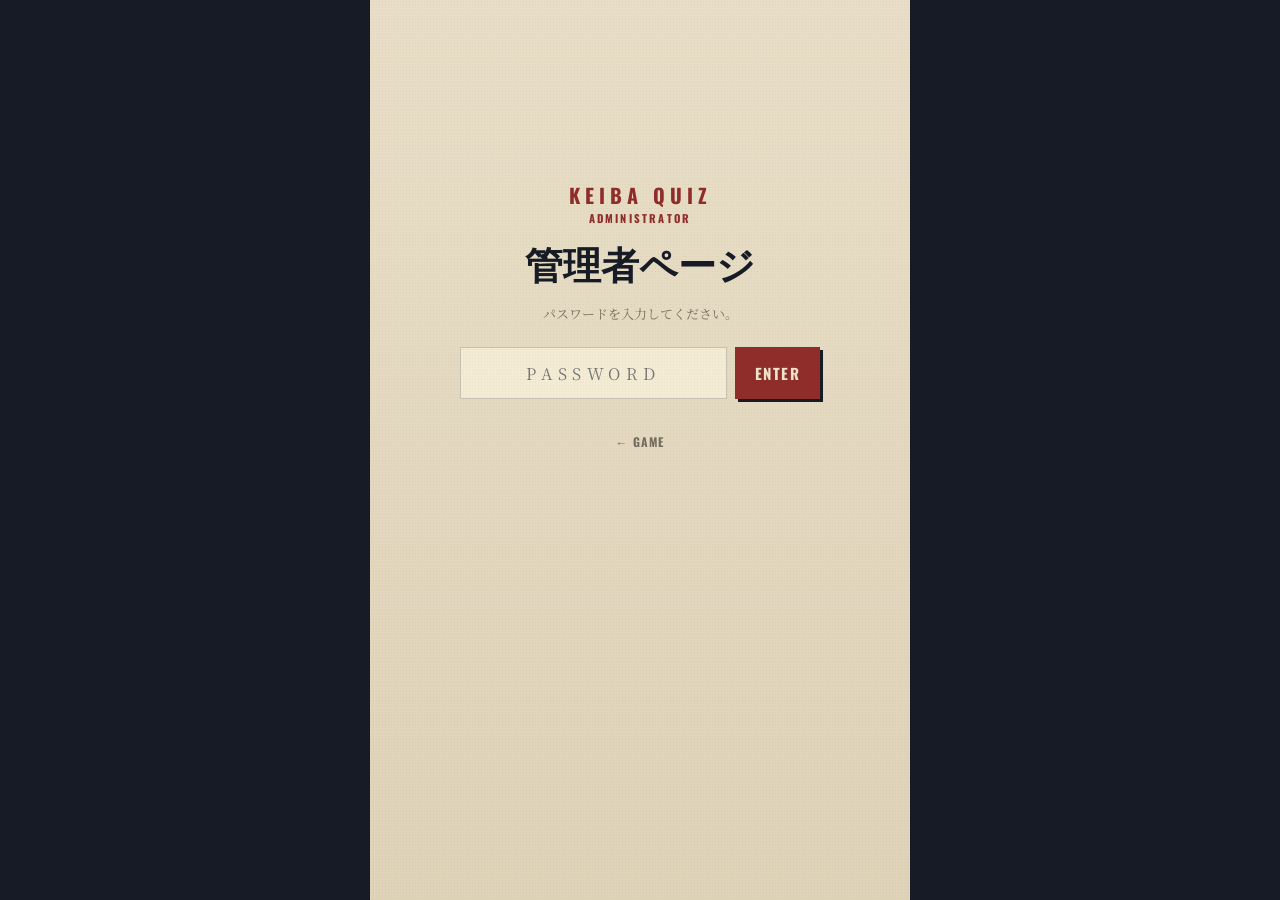
==== admin.html @ 686c4172 "Add files via upload" ====
<!doctype html>
<html lang="ja">
<head>
<meta charset="utf-8">
<meta name="viewport" content="width=device-width,initial-scale=1,viewport-fit=cover">
<meta name="theme-color" content="#171b25">
<link rel="icon" href="icon.svg" type="image/svg+xml">
<link rel="stylesheet" href="admin.css">
<title>KEIBA QUIZ — ADMIN</title>
</head>
<body>
<main class="admin-app">
<section id="login-view" class="admin-screen active">
  <div class="admin-brand">KEIBA QUIZ</div>
  <div class="admin-kicker">ADMINISTRATOR</div>
  <h1>管理者ページ</h1>
  <p class="admin-note">パスワードを入力してください。</p>
  <form id="login-form" class="login-form">
    <input id="admin-password" type="password" inputmode="numeric" autocomplete="off"
      maxlength="4" placeholder="PASSWORD" aria-label="管理者パスワード">
    <button class="admin-primary" type="submit">ENTER</button>
  </form>
  <div id="login-error" class="login-error" hidden>パスワードが違います。</div>
  <a href="index.html" class="back-link">← GAME</a>
</section>

<section id="admin-view" class="admin-screen">
  <header class="admin-header">
    <div>
      <div class="admin-kicker">ADMINISTRATOR</div>
      <h1>DATABASE</h1>
    </div>
    <button id="logout-btn" class="small-btn">LOGOUT</button>
  </header>

  <div id="db-summary" class="db-summary"></div>

  <nav class="tabs">
    <button class="tab active" data-tab="normal">通常問題</button>
    <button class="tab" data-tab="final">FINAL問題</button>
  </nav>

  <div class="toolbar">
    <input id="search-input" type="search" placeholder="検索：問題文・馬名・レース名など">
    <select id="year-filter" hidden>
      <option value="">全年度</option>
    </select>
  </div>

  <div id="normal-list" class="data-list"></div>
  <div id="final-list" class="data-list" hidden></div>
</section>
</main>
<script src="admin.js"></script>
</body>
</html>
---- admin.css ----
@import url('https://fonts.googleapis.com/css2?family=Oswald:wght@500;600;700&family=Noto+Serif+JP:wght@600;700;900&display=swap');
:root{
  --ink:#171b25;--navy:#202736;--red:#8f2d2a;--ochre:#b38a43;
  --cream:#eee4cc;--paper:#e5d9bd;--muted:#756d5d;--line:rgba(23,27,37,.2)
}
*{box-sizing:border-box}
html,body{margin:0;background:var(--ink);color:var(--ink);font-family:"Noto Serif JP",serif}
body:before{content:"";position:fixed;inset:0;pointer-events:none;opacity:.13;background-image:radial-gradient(rgba(20,15,8,.32) .55px,transparent .55px);background-size:3px 3px}
button,input,select{font:inherit}
button{cursor:pointer}
.admin-app{max-width:1100px;min-height:100svh;margin:auto}
.admin-screen{
  min-height:100svh;padding:30px 22px 50px;
  background:linear-gradient(rgba(239,228,204,.97),rgba(229,217,189,.97));
  display:none
}
.admin-screen.active{display:block}
#login-view{max-width:540px;margin:auto;text-align:center;padding-top:20vh}
.admin-brand{font:700 20px Oswald,sans-serif;letter-spacing:.25em;color:var(--red)}
.admin-kicker{font:700 11px Oswald,sans-serif;letter-spacing:.2em;color:var(--red)}
#login-view h1{font:900 38px Oswald,sans-serif;margin:8px 0 12px}
.admin-note{font-size:13px;color:var(--muted);margin:0 0 24px}
.login-form{display:flex;gap:8px;max-width:360px;margin:auto}
#admin-password{flex:1;min-width:0;height:52px;border:1px solid var(--line);background:#f4ebd5;padding:0 14px;letter-spacing:.35em;text-align:center}
.admin-primary,.small-btn{
  border:0;background:var(--red);color:var(--cream);font:700 15px Oswald,sans-serif;letter-spacing:.1em;
  box-shadow:3px 3px 0 var(--ink);padding:0 20px
}
.admin-primary{height:52px}
.login-error{color:var(--red);font:700 12px Oswald,sans-serif;letter-spacing:.08em;margin-top:14px}
.back-link{display:inline-block;margin-top:34px;color:var(--muted);text-decoration:none;font:700 12px Oswald,sans-serif;letter-spacing:.1em}

.admin-header{display:flex;justify-content:space-between;align-items:flex-end;border-bottom:3px solid var(--navy);padding-bottom:14px}
.admin-header h1{font:900 38px Oswald,sans-serif;letter-spacing:.04em;margin:3px 0 0}
.small-btn{height:40px;padding:0 15px;font-size:12px}

.db-summary{display:grid;grid-template-columns:repeat(3,1fr);gap:8px;margin:16px 0}
.summary-card{background:var(--navy);color:var(--cream);padding:11px 12px}
.summary-card b{display:block;font:700 25px Oswald,sans-serif}
.summary-card span{font:700 10px Oswald,sans-serif;letter-spacing:.08em;opacity:.8}

.tabs{display:flex;border-bottom:2px solid var(--navy);margin-top:8px}
.tab{border:0;background:transparent;padding:11px 14px;color:var(--muted);font:700 14px Oswald,sans-serif;letter-spacing:.08em}
.tab.active{color:var(--red);box-shadow:inset 0 -3px 0 var(--red)}

.toolbar{display:flex;gap:8px;margin:14px 0}
#search-input,#year-filter{height:44px;border:1px solid var(--line);background:#f4ebd5;padding:0 11px}
#search-input{flex:1;min-width:0}
#year-filter{width:130px}

.data-list{display:grid;gap:10px}
.data-card{background:rgba(244,235,213,.9);border:1px solid var(--line);padding:14px}
.card-head{display:flex;justify-content:space-between;gap:10px;align-items:flex-start}
.card-id{font:700 11px Oswald,sans-serif;letter-spacing:.08em;color:var(--red)}
.card-meta{font:700 10px Oswald,sans-serif;color:var(--muted);letter-spacing:.04em;text-align:right}
.card-question{font-size:16px;line-height:1.5;font-weight:900;margin:8px 0 10px}
.choice-grid{display:grid;grid-template-columns:1fr 1fr;gap:6px}
.choice-item{padding:8px 9px;background:var(--paper);font-size:13px;line-height:1.35}
.choice-item.answer{background:var(--ochre);font-weight:900}
.answer-tag{font:700 9px Oswald,sans-serif;letter-spacing:.08em;color:var(--red);margin-top:8px}
.fact-status{display:inline-block;padding:4px 6px;background:rgba(143,45,42,.1);font:700 9px Oswald,sans-serif;letter-spacing:.05em;color:var(--red);margin-top:8px}

.final-card{display:grid;grid-template-columns:90px 1fr;gap:12px}
.final-date{font:700 12px Oswald,sans-serif;color:var(--muted)}
.final-race-name{font:900 17px "Noto Serif JP",serif;margin:2px 0 8px}
.finish-grid{display:grid;grid-template-columns:repeat(2,1fr);gap:6px}
.finish-item{background:var(--paper);padding:7px 8px;font-size:12px}
.finish-item b{font:700 9px Oswald,sans-serif;color:var(--red);display:block;margin-bottom:2px}
.verification-row{display:flex;flex-wrap:wrap;gap:5px;margin-top:8px}
.verification-row span{padding:4px 6px;background:rgba(32,39,54,.08);font:700 9px Oswald,sans-serif;color:var(--muted)}
.pending{color:var(--red)!important;background:rgba(143,45,42,.1)!important}

.empty{padding:30px;text-align:center;color:var(--muted);font:700 12px Oswald,sans-serif;letter-spacing:.08em}

@media(max-width:650px){
  .admin-screen{padding:22px 14px 40px}
  .db-summary{grid-template-columns:1fr 1fr}
  .summary-card:last-child{grid-column:1/-1}
  .final-card{grid-template-columns:70px 1fr}
}
@media(max-width:430px){
  .login-form{flex-direction:column}
  .choice-grid,.finish-grid{grid-template-columns:1fr}
  .final-card{grid-template-columns:1fr}
}
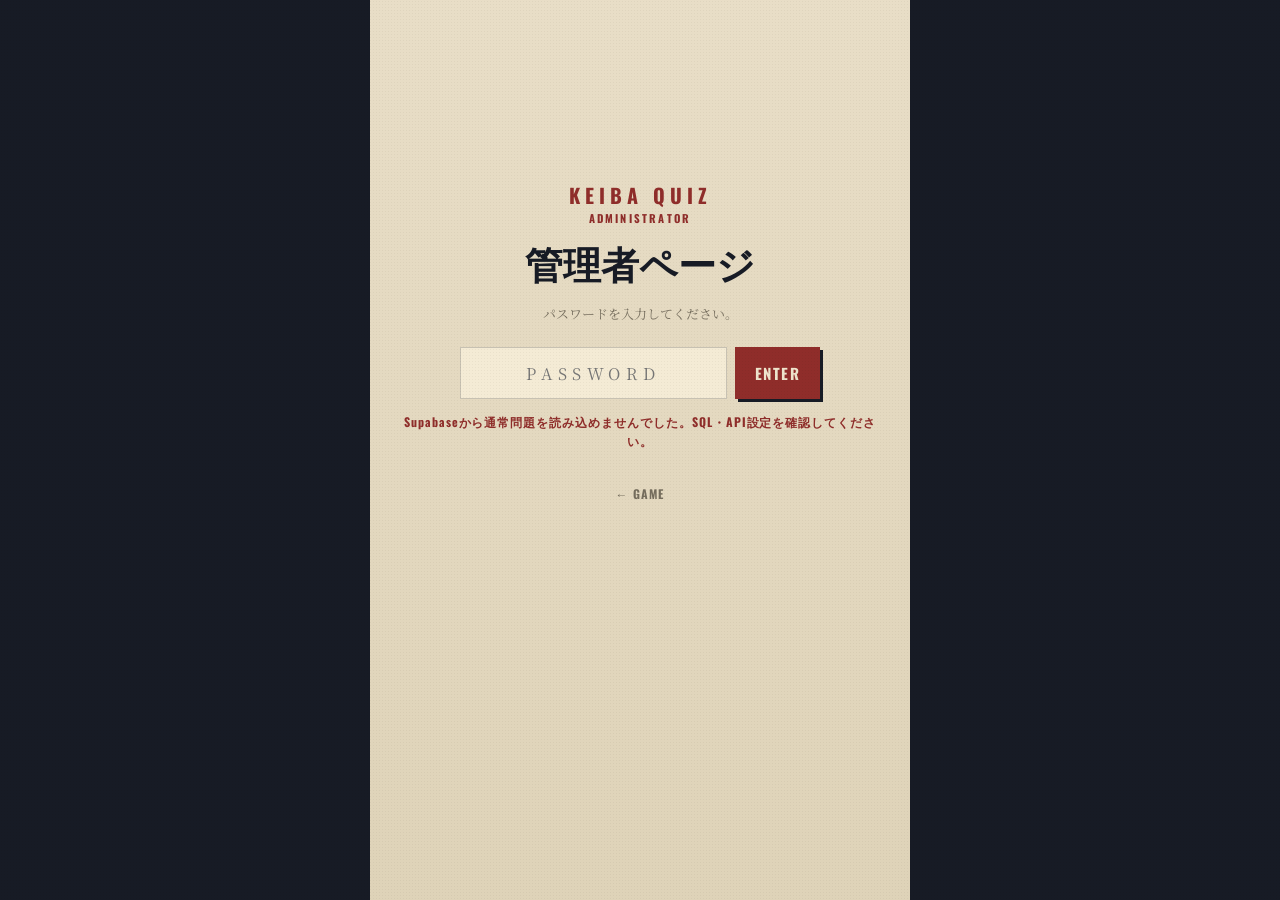
==== commit 74c6dab1: "Add files via upload" ====
--- a/admin.html
+++ b/admin.html
@@ -30,18 +30,37 @@
       <div class="admin-kicker">ADMINISTRATOR</div>
       <h1>DATABASE</h1>
     </div>
-    <button id="logout-btn" class="small-btn">LOGOUT</button>
+    <button type="button" id="logout-btn" class="small-btn">LOGOUT</button>
   </header>
 
   <div id="db-summary" class="db-summary"></div>
 
   <nav class="tabs">
-    <button class="tab active" data-tab="normal">通常問題</button>
-    <button class="tab" data-tab="final">FINAL問題</button>
+    <button type="button" class="tab active" data-tab="normal">通常問題</button>
+    <button type="button" class="tab" data-tab="final">FINAL問題（全件）</button>
   </nav>
 
-  <div class="toolbar">
-    <input id="search-input" type="search" placeholder="検索：問題文・馬名・レース名など">
+  <section id="editor" class="editor" hidden>
+  <div class="editor-head">
+    <div><div class="admin-kicker">NORMAL QUESTION</div><h2 id="editor-title">通常問題を追加</h2><div id="question-id" class="card-id">NEW</div></div>
+    <button type="button" id="cancel-editor-btn" class="small-btn">CANCEL</button>
+  </div>
+  <form id="question-form" class="question-form">
+    <label>問題文<textarea id="q-question" required></textarea></label>
+    <div class="editor-options">
+      <label>選択肢1<input id="q-option1" required></label>
+      <label>選択肢2<input id="q-option2" required></label>
+      <label>選択肢3<input id="q-option3" required></label>
+      <label>選択肢4<input id="q-option4" required></label>
+    </div>
+    <label>正解選択肢<select id="q-correct"><option value="1">1</option><option value="2">2</option><option value="3">3</option><option value="4">4</option></select></label>
+    <label>解説<textarea id="q-explanation" required></textarea></label>
+    <button class="admin-primary" type="submit">SAVE</button>
+  </form>
+</section>
+
+<div class="toolbar">
+    <input id="search-input" type="search" placeholder="検索：問題文・馬名・レース名など"><button type="button" id="add-question-btn" class="admin-primary toolbar-add">＋通常問題を追加</button>
     <select id="year-filter" hidden>
       <option value="">全年度</option>
     </select>
--- a/admin.css
+++ b/admin.css
@@ -48,7 +48,7 @@
 #search-input{flex:1;min-width:0}
 #year-filter{width:130px}
 
-.data-list{display:grid;gap:10px}
+.data-list{gap:10px}
 .data-card{background:rgba(244,235,213,.9);border:1px solid var(--line);padding:14px}
 .card-head{display:flex;justify-content:space-between;gap:10px;align-items:flex-start}
 .card-id{font:700 11px Oswald,sans-serif;letter-spacing:.08em;color:var(--red)}
@@ -83,3 +83,5 @@
   .choice-grid,.finish-grid{grid-template-columns:1fr}
   .final-card{grid-template-columns:1fr}
 }
+
+.editor{background:rgba(244,235,213,.96);border:2px solid var(--navy);padding:16px;margin:14px 0}.editor-head{display:flex;justify-content:space-between;align-items:flex-end;border-bottom:2px solid var(--navy);padding-bottom:10px;margin-bottom:12px}.editor-head h2{font:900 24px Oswald,sans-serif;margin:2px 0 4px}.question-form{display:grid;gap:12px}.question-form label{display:grid;gap:5px;font:700 11px Oswald,sans-serif;letter-spacing:.05em;color:var(--muted)}.question-form input,.question-form textarea,.question-form select{border:1px solid var(--line);background:#f4ebd5;padding:10px;color:var(--ink)}.question-form textarea{min-height:80px;resize:vertical}.editor-options{display:grid;grid-template-columns:1fr 1fr;gap:8px}.toolbar-add{height:44px;white-space:nowrap;font-size:11px;padding:0 12px}.card-actions{display:flex;gap:7px;margin-top:12px}.danger{background:var(--navy)!important}.explanation{margin-top:9px;padding:9px;background:rgba(32,39,54,.06);font-size:12px;line-height:1.5;color:var(--muted);white-space:pre-wrap}@media(max-width:650px){.toolbar{flex-wrap:wrap}.toolbar-add{width:100%}}@media(max-width:430px){.editor-options{grid-template-columns:1fr}}
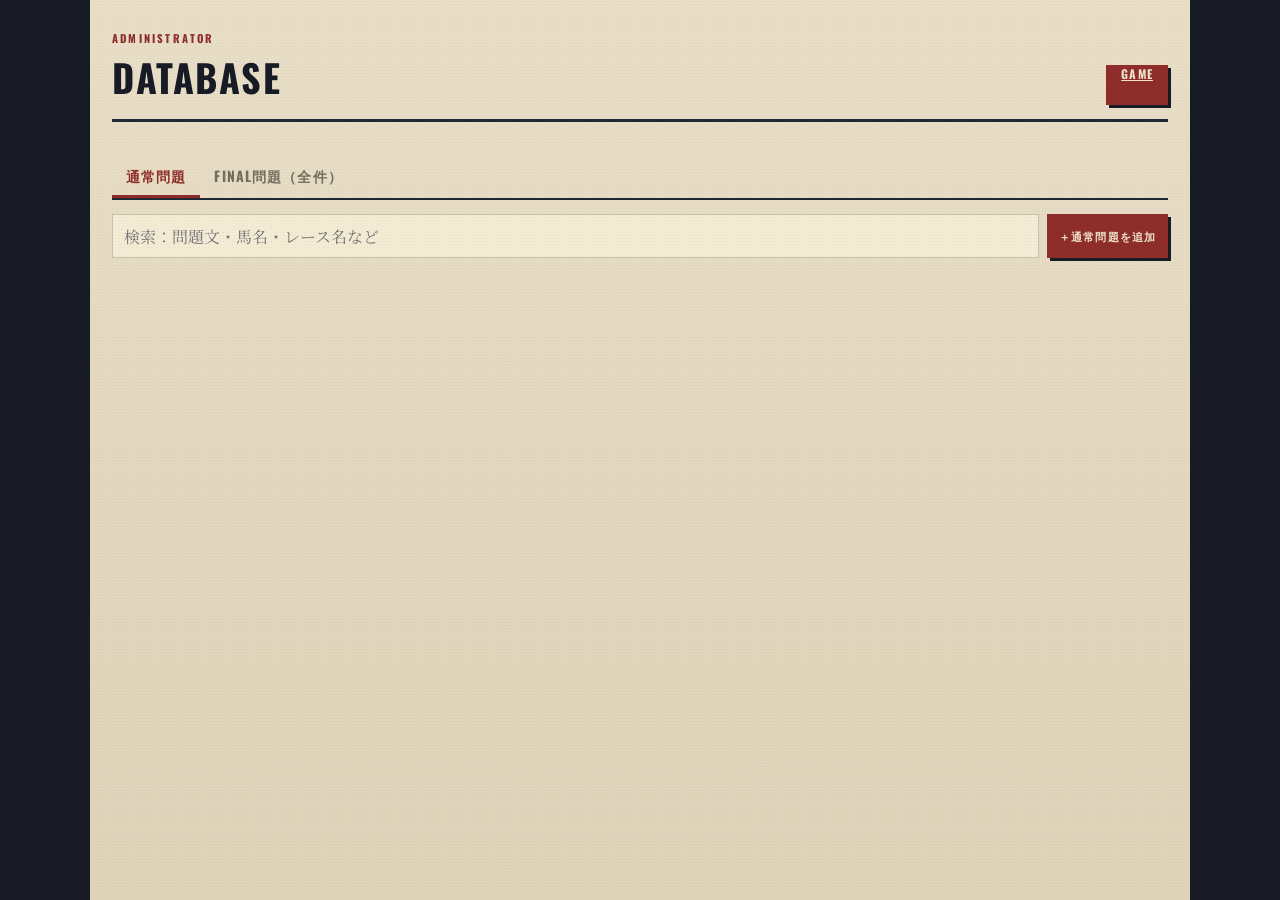
==== commit e5c79255: "Add files via upload" ====
--- a/admin.html
+++ b/admin.html
@@ -10,27 +10,15 @@
 </head>
 <body>
 <main class="admin-app">
-<section id="login-view" class="admin-screen active">
-  <div class="admin-brand">KEIBA QUIZ</div>
-  <div class="admin-kicker">ADMINISTRATOR</div>
-  <h1>管理者ページ</h1>
-  <p class="admin-note">パスワードを入力してください。</p>
-  <form id="login-form" class="login-form">
-    <input id="admin-password" type="password" inputmode="numeric" autocomplete="off"
-      maxlength="4" placeholder="PASSWORD" aria-label="管理者パスワード">
-    <button class="admin-primary" type="submit">ENTER</button>
-  </form>
-  <div id="login-error" class="login-error" hidden>パスワードが違います。</div>
-  <a href="index.html" class="back-link">← GAME</a>
-</section>
+<section id="login-view" class="admin-screen" hidden></section>
 
-<section id="admin-view" class="admin-screen">
+<section id="admin-view" class="admin-screen active">
   <header class="admin-header">
     <div>
       <div class="admin-kicker">ADMINISTRATOR</div>
       <h1>DATABASE</h1>
     </div>
-    <button type="button" id="logout-btn" class="small-btn">LOGOUT</button>
+    <a href="index.html" class="small-btn">GAME</a>
   </header>
 
   <div id="db-summary" class="db-summary"></div>
@@ -60,7 +48,7 @@
 </section>
 
 <div class="toolbar">
-    <input id="search-input" type="search" placeholder="検索：問題文・馬名・レース名など"><button type="button" id="add-question-btn" class="admin-primary toolbar-add">＋通常問題を追加</button>
+    <input id="search-input" type="search" placeholder="検索：問題文・馬名・レース名など"><button type="button" id="seed-questions-btn" class="small-btn" hidden>初期100問を登録</button><button type="button" id="add-question-btn" class="admin-primary toolbar-add">＋通常問題を追加</button>
     <select id="year-filter" hidden>
       <option value="">全年度</option>
     </select>
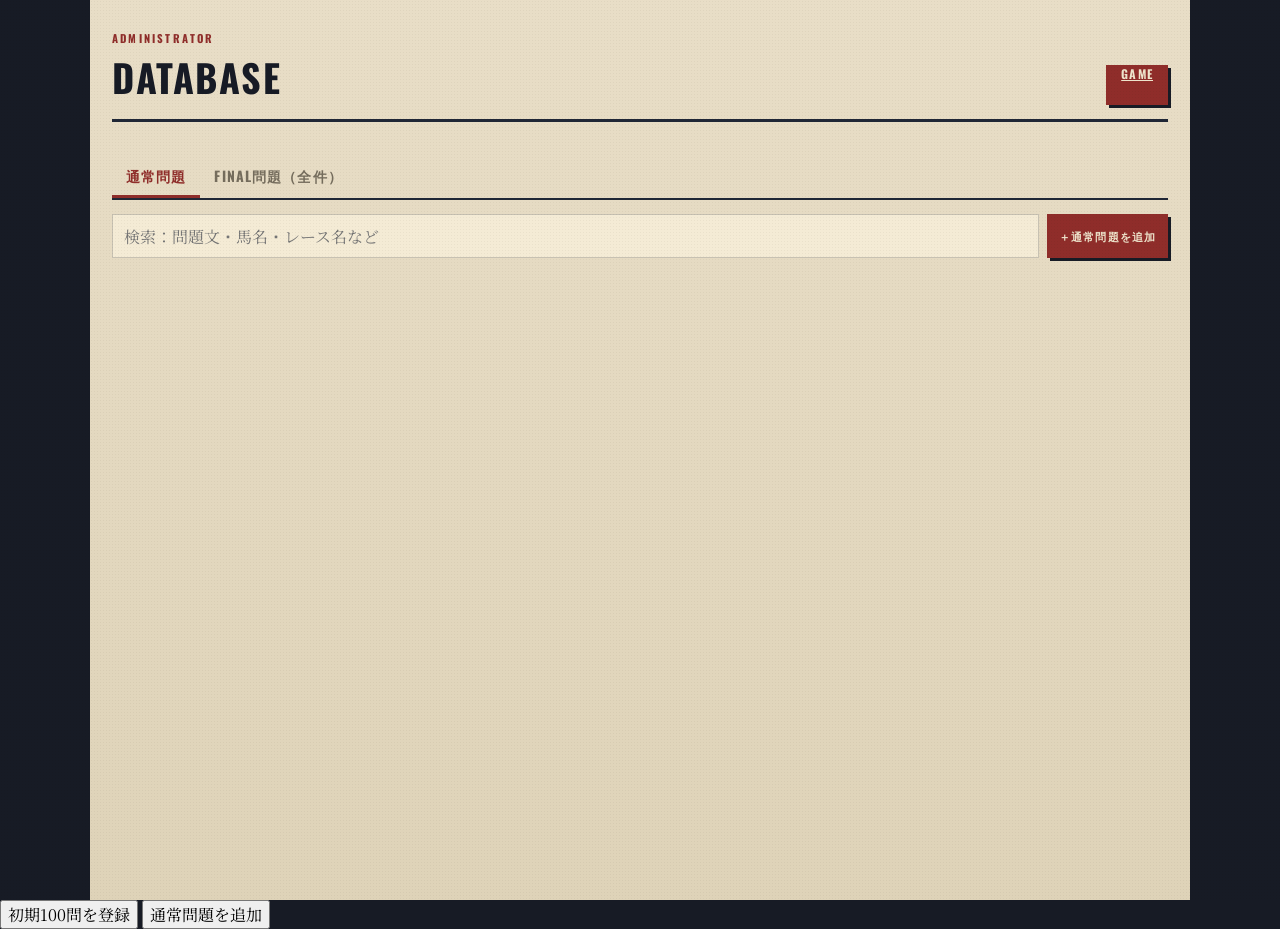
==== commit 74093ecc: "Add files via upload" ====
--- a/admin.html
+++ b/admin.html
@@ -59,5 +59,8 @@
 </section>
 </main>
 <script src="admin.js"></script>
+<button id="seed-button" type="button">初期100問を登録</button>
+<button id="add-question" type="button">通常問題を追加</button>
+<div id="question-list"></div>
 </body>
 </html>
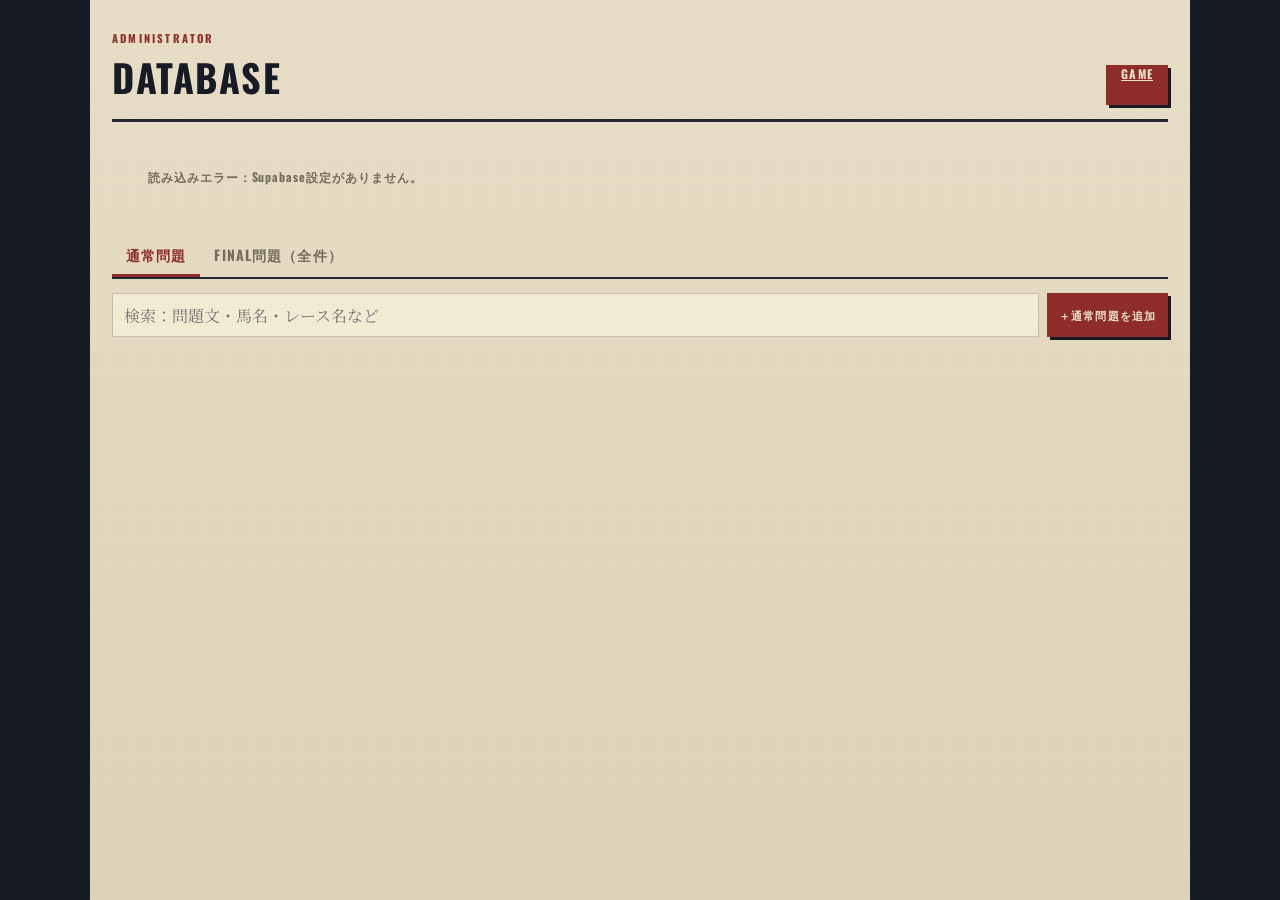
==== commit 492b4f5a: "Add files via upload" ====
--- a/admin.html
+++ b/admin.html
@@ -10,8 +10,6 @@
 </head>
 <body>
 <main class="admin-app">
-<section id="login-view" class="admin-screen" hidden></section>
-
 <section id="admin-view" class="admin-screen active">
   <header class="admin-header">
     <div>
@@ -29,29 +27,38 @@
   </nav>
 
   <section id="editor" class="editor" hidden>
-  <div class="editor-head">
-    <div><div class="admin-kicker">NORMAL QUESTION</div><h2 id="editor-title">通常問題を追加</h2><div id="question-id" class="card-id">NEW</div></div>
-    <button type="button" id="cancel-editor-btn" class="small-btn">CANCEL</button>
-  </div>
-  <form id="question-form" class="question-form">
-    <label>問題文<textarea id="q-question" required></textarea></label>
-    <div class="editor-options">
-      <label>選択肢1<input id="q-option1" required></label>
-      <label>選択肢2<input id="q-option2" required></label>
-      <label>選択肢3<input id="q-option3" required></label>
-      <label>選択肢4<input id="q-option4" required></label>
+    <div class="editor-head">
+      <div>
+        <div class="admin-kicker">NORMAL QUESTION</div>
+        <h2 id="editor-title">通常問題を追加</h2>
+        <div id="question-id" class="card-id">NEW</div>
+      </div>
+      <button type="button" id="cancel-editor-btn" class="small-btn">CANCEL</button>
     </div>
-    <label>正解選択肢<select id="q-correct"><option value="1">1</option><option value="2">2</option><option value="3">3</option><option value="4">4</option></select></label>
-    <label>解説<textarea id="q-explanation" required></textarea></label>
-    <button class="admin-primary" type="submit">SAVE</button>
-  </form>
-</section>
+    <form id="question-form" class="question-form">
+      <label>問題文<textarea id="q-question" required></textarea></label>
+      <div class="editor-options">
+        <label>選択肢1<input id="q-option1" required></label>
+        <label>選択肢2<input id="q-option2" required></label>
+        <label>選択肢3<input id="q-option3" required></label>
+        <label>選択肢4<input id="q-option4" required></label>
+      </div>
+      <label>正解選択肢
+        <select id="q-correct">
+          <option value="1">1</option><option value="2">2</option>
+          <option value="3">3</option><option value="4">4</option>
+        </select>
+      </label>
+      <label>解説<textarea id="q-explanation" required></textarea></label>
+      <button class="admin-primary" type="submit">SAVE</button>
+    </form>
+  </section>
 
-<div class="toolbar">
-    <input id="search-input" type="search" placeholder="検索：問題文・馬名・レース名など"><button type="button" id="seed-questions-btn" class="small-btn" hidden>初期100問を登録</button><button type="button" id="add-question-btn" class="admin-primary toolbar-add">＋通常問題を追加</button>
-    <select id="year-filter" hidden>
-      <option value="">全年度</option>
-    </select>
+  <div class="toolbar">
+    <input id="search-input" type="search" placeholder="検索：問題文・馬名・レース名など">
+    <button type="button" id="seed-questions-btn" class="small-btn" hidden>初期100問を登録</button>
+    <button type="button" id="add-question-btn" class="admin-primary toolbar-add">＋通常問題を追加</button>
+    <select id="year-filter" hidden><option value="">全年度</option></select>
   </div>
 
   <div id="normal-list" class="data-list"></div>
@@ -59,8 +66,5 @@
 </section>
 </main>
 <script src="admin.js"></script>
-<button id="seed-button" type="button">初期100問を登録</button>
-<button id="add-question" type="button">通常問題を追加</button>
-<div id="question-list"></div>
 </body>
 </html>
